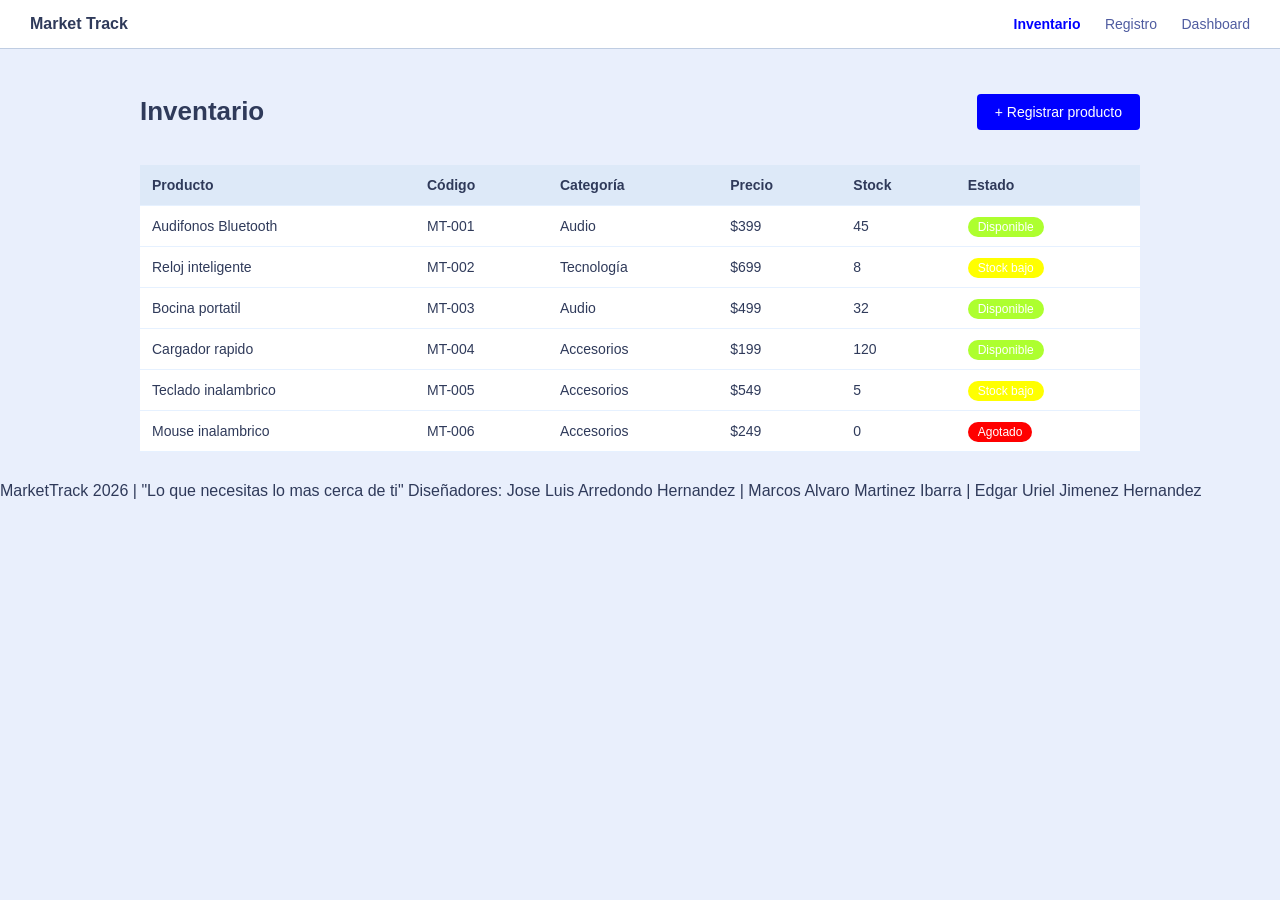
==== inventario.html @ df6de274 "Add files via upload" ====
<!DOCTYPE html>
<html lang="es">
<head>
    <meta charset="utf-8">
    <meta name="viewport" content="width=device-width, initial-scale=1.0">
    <title>Inventario</title>
    <link rel="stylesheet" href="../css/miEstilo.css">
</head>
<body>

    <header class="menu-superior">
        <div><span class=""></span><b>Market Track</b></div>
        <nav>
            <a href="inventario.html" class="activo">Inventario</a>
            <a href="registro.html">Registro</a>
            <a href="dashboard.html">Dashboard</a>
        </nav>
    </header>

    <main class="contenido">

        <div class="encabezado">
            <h1>Inventario</h1>
            <a class="boton" href="registro.html">+ Registrar producto</a>
        </div>

        <table>
            <tr>
                <th>Producto</th>
                <th>Código</th>
                <th>Categoría</th>
                <th>Precio</th>
                <th>Stock</th>
                <th>Estado</th>
            </tr>
            <tr><td>Audifonos Bluetooth</td><td>MT-001</td><td>Audio</td><td>$399</td><td>45</td><td><span class="estado verde">Disponible</span></td></tr>
            <tr><td>Reloj inteligente</td><td>MT-002</td><td>Tecnología</td><td>$699</td><td>8</td><td><span class="estado amarillo">Stock bajo</span></td></tr>
            <tr><td>Bocina portatil</td><td>MT-003</td><td>Audio</td><td>$499</td><td>32</td><td><span class="estado verde">Disponible</span></td></tr>
            <tr><td>Cargador rapido</td><td>MT-004</td><td>Accesorios</td><td>$199</td><td>120</td><td><span class="estado verde">Disponible</span></td></tr>
            <tr><td>Teclado inalambrico</td><td>MT-005</td><td>Accesorios</td><td>$549</td><td>5</td><td><span class="estado amarillo">Stock bajo</span></td></tr>
            <tr><td>Mouse inalambrico</td><td>MT-006</td><td>Accesorios</td><td>$249</td><td>0</td><td><span class="estado rojo">Agotado</span></td></tr>
        </table>

    </main>
<footer class="bg-dark text-white py-4 mt-5">
    <div class="container text-center">
        <p>MarketTrack 2026 | "Lo que necesitas lo mas cerca de ti" Diseñadores: Jose Luis Arredondo Hernandez | Marcos Alvaro Martinez Ibarra | Edgar Uriel Jimenez Hernandez
            <div class="d-flex justify-content-center gap-4">
            <a href="#" class="fs-4 redes" title="Facebook">
                <i class="bi bi-facebook"></i>
            </a>
            <a href="#" class="fs-4 redes" title="Instagram">
                <i class="bi bi-instagram"></i>
            </a>
            <a href="#" class="fs-4 redes" title="WhatsApp">
                <i class="bi bi-whatsapp"></i>
            </a>
            <a href="#" class="fs-4 redes" title="TikTok">
                <i class="bi bi-tiktok"></i>
            </a>
        </div>
    </div>
        </p>
    </div>
</footer>
</body>
</html>
---- css/miEstilo.css ----
.logo{
    height: 48px;
    width: auto;
}

body {
    background-color: white;
    font-family: Arial, sans-serif;
}

footer a{
    color: white;
}

footer a:hover{
    color: blue;
}

.border {
    transition: 0.3s ease;
}

.border:hover {
    box-shadow: 0 5px 10px rgba(0,0,0,0.15);
}


.redes {
    color: white;
    background-color: transparent;
    width: 40px;
    height: 40px;
    display: flex;
    align-items: center;
    justify-content: center;
    border-radius: 50%;
    transition: 0.3s ease;
}

.redes:hover {
    color: Black;
    background-color: white;
    box-shadow: 0 0 10px rgba(0, 0, 0, 0.5);
}

body {
    font-family: Arial, sans-serif;
    color: #293f55;
    background-color: white;
}

.marca {
    background-color: Blue;
    color: white;
    padding: 5px 10px;
    border-radius: 4px;
    margin-right: 5px;
}

.menu span, .menu i {
    margin-left: 17px;
    font-size: 14px;
}

.presentacion {
    background-color: White;
}

h1 {
    font-size: 36px;
    font-weight: bold;
}

.foto-principal {
    background-color: White;
    height: 235px;
    display: flex;
    align-items: center;
    justify-content: center;
    color: Gray;
}

.foto-producto {
    background-color: White;
    height: 125px;
    display: flex;
    align-items: center;
    justify-content: center;
    color: Gray;
}

.card-body h6 {
    font-size: 14px;
}

.card-body p {
    font-weight: bold;
}

.pie {
    background-color: #153653;
}

.texto-azul {
    color: Blue;
}

.volver {
    font-size: 13px;
}

.caja-login {
    max-width: 480px;
    margin-top: 20px;
}

.campo {
    border: 1px solid Gray;
    padding: 10px;
    border-radius: 4px;
    color: #8793a0;
    font-size: 14px;
}

.seleccionado {
    border-bottom: 2px solid Blue;
    color: Blue;
    font-weight: bold;
}

.separador {
    border-top: 1px solid Gray;
    padding-top: 12px;
    font-size: 13px;
    color: #777;
}

.categorias p {
    margin: 10px 0;
}

.barra-precio {
    background-color: White;
    height: 5px;
    margin-top: 15px;
}

.barra-precio div {
    width: 65%;
    height: 5px;
    background-color: Blue;
}

.orden {
    border: 1px solid Gray;
    border-radius: 3px;
    padding: 6px 10px;
    font-size: 13px;
}

.numeroactual {
    background-color: Blue;
    padding: 6px 10px;
    border-radius: 3px;
    color: white;
}

@media (max-width: 600px) {
    h1 {
    font-size: 28px;
   
} .menu span {
    margin-left: 6px;
    font-size: 11px;
   
} .foto-producto {
    height: 110px;
   
}
}

body {
    font-family: Arial, sans-serif;
    color: rgb(47, 58, 90);
    background-color: rgb(233, 239, 252);
    margin: 0;
}

h1 {
    font-size: 26px;
}

.menu-superior {
    background-color: white;
    border-bottom: 1px solid rgb(191, 205, 226);
    padding: 15px 30px;
    display: flex;
    justify-content: space-between;
    align-items: center;
}

.marca {
    background-color: blue;
    color: white;
    padding: 5px 10px;
    border-radius: 4px;
    margin-right: 5px;
}

.menu-superior a {
    margin-left: 20px;
    color: rgb(79, 92, 160);
    text-decoration: none;
    font-size: 14px;
}

.menu-superior a.activo {
    color: blue;
    font-weight: bold;
}


.contenido {
    max-width: 1000px;
    margin: 30px auto;
    padding: 0 20px;
}

.encabezado {
    display: flex;
    justify-content: space-between;
    align-items: center;
}

.caja {
    background-color: white;
    border: 1px solid rgb(185, 197, 219);
    border-radius: 6px;
    padding: 20px;
    margin-top: 20px;
}


.boton {
    background-color: blue;
    color: white;
    padding: 10px 18px;
    border: none;
    border-radius: 4px;
    font-size: 14px;
    text-decoration: none;
    cursor: pointer;
}

.boton-gris {
    background-color: white;
    color: rgb(66, 77, 139);
    border: 1px solid rgb(230, 241, 255);
}

table {
    width: 100%;
    border-collapse: collapse;
    background-color: white;
    margin-top: 20px;
}

th, td {
    padding: 12px;
    text-align: left;
    border-bottom: 1px solid rgb(230, 241, 255);
    font-size: 14px;
}

th {
    background-color: rgb(221, 233, 248);
}

.estado {
    padding: 3px 10px;
    border-radius: 12px;
    font-size: 12px;
    color: white;
}

.verde{
     background-color: greenyellow; }
.amarillo{
     background-color: yellow; }
.rojo{
     background-color: red; }

label {
    display: block;
    margin-bottom: 5px;
    font-size: 14px;
}

input, select, textarea {
    width: 100%;
    padding: 10px;
    border: 1px solid rgb(225, 236, 236);
    border-radius: 4px;
    margin-bottom: 15px;
    box-sizing: border-box;
    font-size: 14px;
}

.botones-form {
    display: flex;
    justify-content: flex-end;
    gap: 10px;
}

.tarjetas {
    display: flex;
    gap: 15px;
    flex-wrap: wrap;
    margin-top: 20px;
}

.tarjeta {
    flex: 1;
    min-width: 180px;
    background-color: white;
    padding: 18px;
    border-radius: 6px;
}

.tarjeta strong {
    display: block;
    font-size: 28px;
}

.dos-columnas {
    display: flex;
    gap: 15px;
    flex-wrap: wrap;
}

.dos-columnas .caja {
    flex: 1;
    min-width: 280px;
}

.grafica {
    display: flex;
    align-items: flex-end;
    gap: 10px;
    height: 180px;
    border-bottom: 1px white;
}

.barra {
    flex: 1;
    background-color: blue;
}

.dias {
    display: flex;
    gap: 10px;
    font-size: 12px;
    margin-top: 5px;
}

.dias span {
    flex: 1;
    text-align: center;
}

.alerta {
    display: flex;
    justify-content: space-between;
    padding: 10px 0;
    border-bottom: 1px solid #e3e8ee;
    font-size: 14px;
}
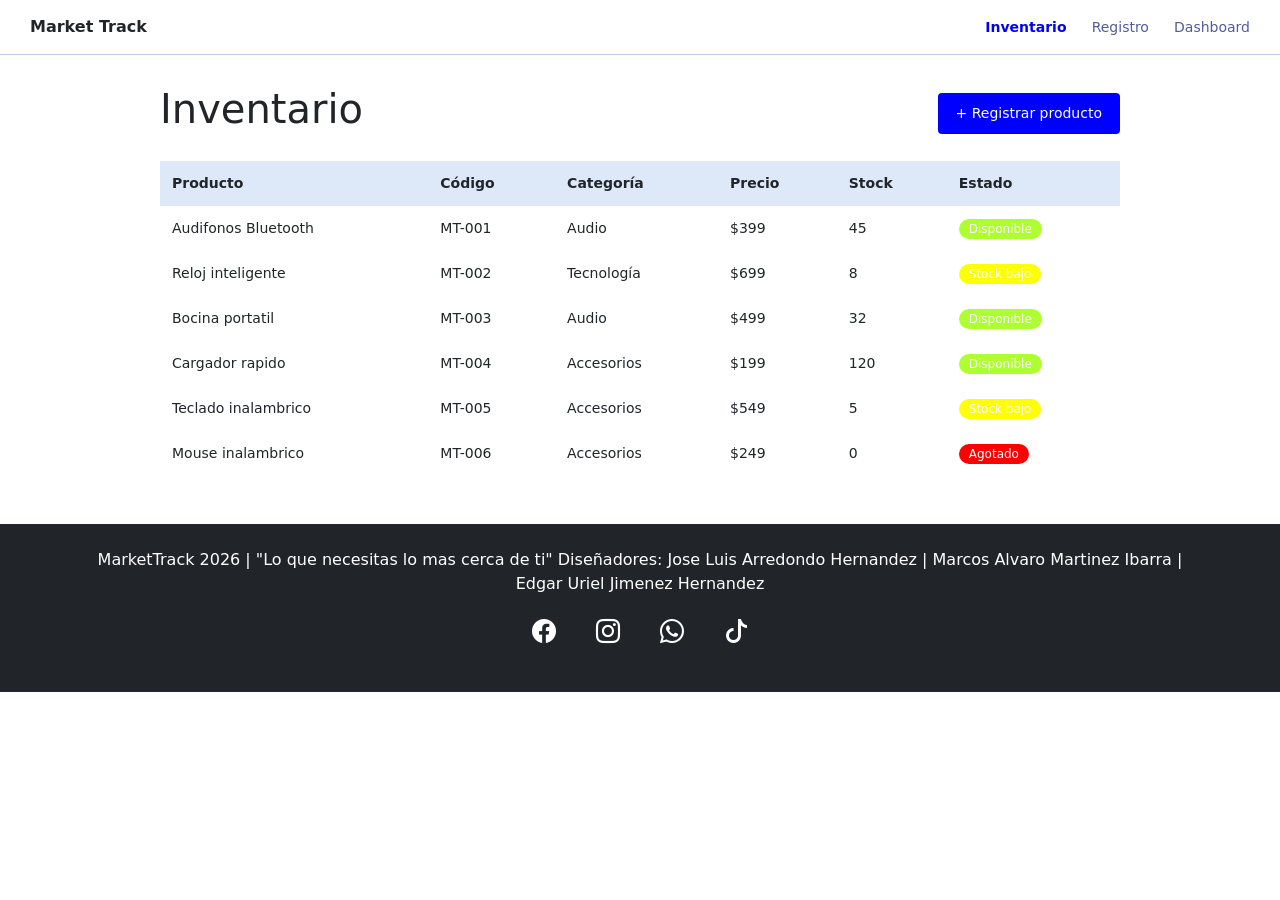
==== commit d45dc2f8: "Add files via upload" ====
--- a/inventario.html
+++ b/inventario.html
@@ -5,6 +5,8 @@
     <meta name="viewport" content="width=device-width, initial-scale=1.0">
     <title>Inventario</title>
     <link rel="stylesheet" href="../css/miEstilo.css">
+    <link rel="stylesheet" href="https://cdn.jsdelivr.net/npm/bootstrap@5.3.8/dist/css/bootstrap.min.css">
+    <link rel="stylesheet" href="https://cdn.jsdelivr.net/npm/bootstrap-icons@1.13.2/font/bootstrap-icons.min.css">
 </head>
 <body>
 
@@ -63,5 +65,6 @@
         </p>
     </div>
 </footer>
+<script src="https://cdn.jsdelivr.net/npm/bootstrap@5.3.8/dist/js/bootstrap.bundle.min.js"></script>
 </body>
 </html>
